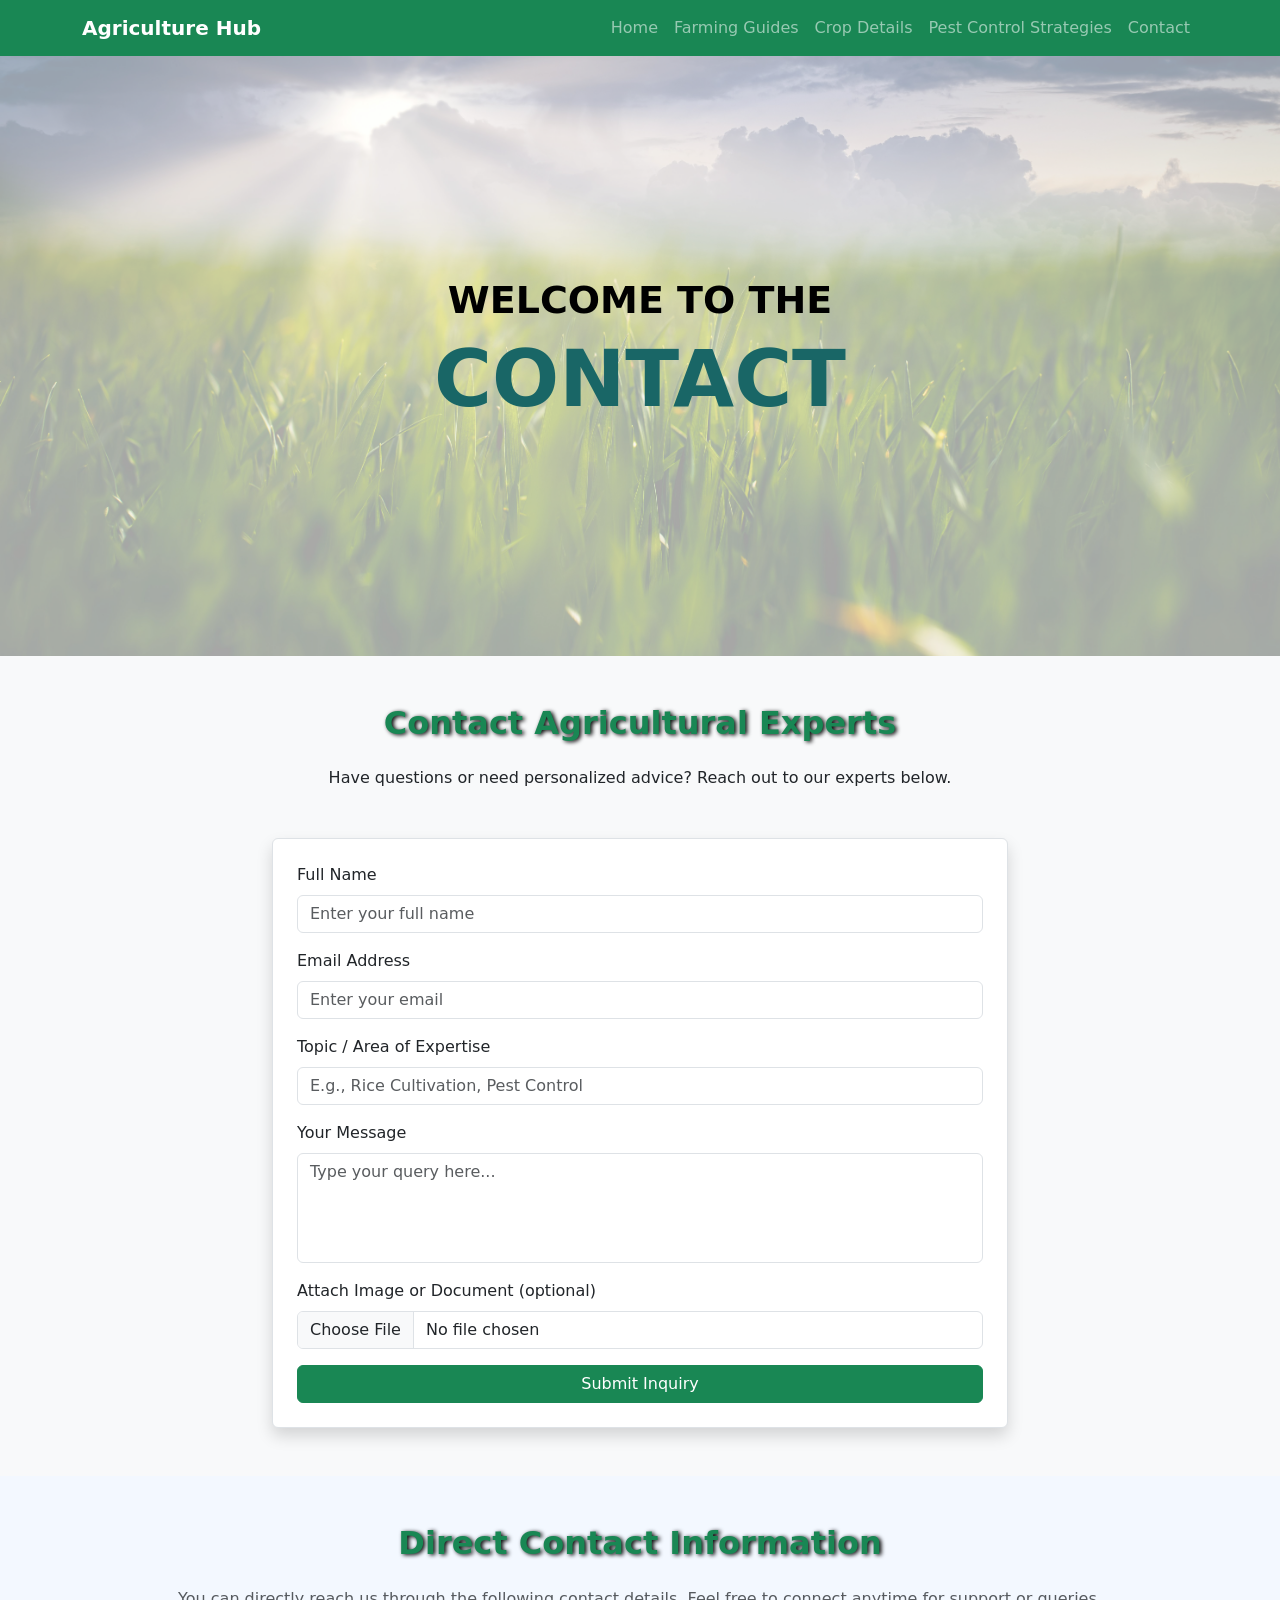
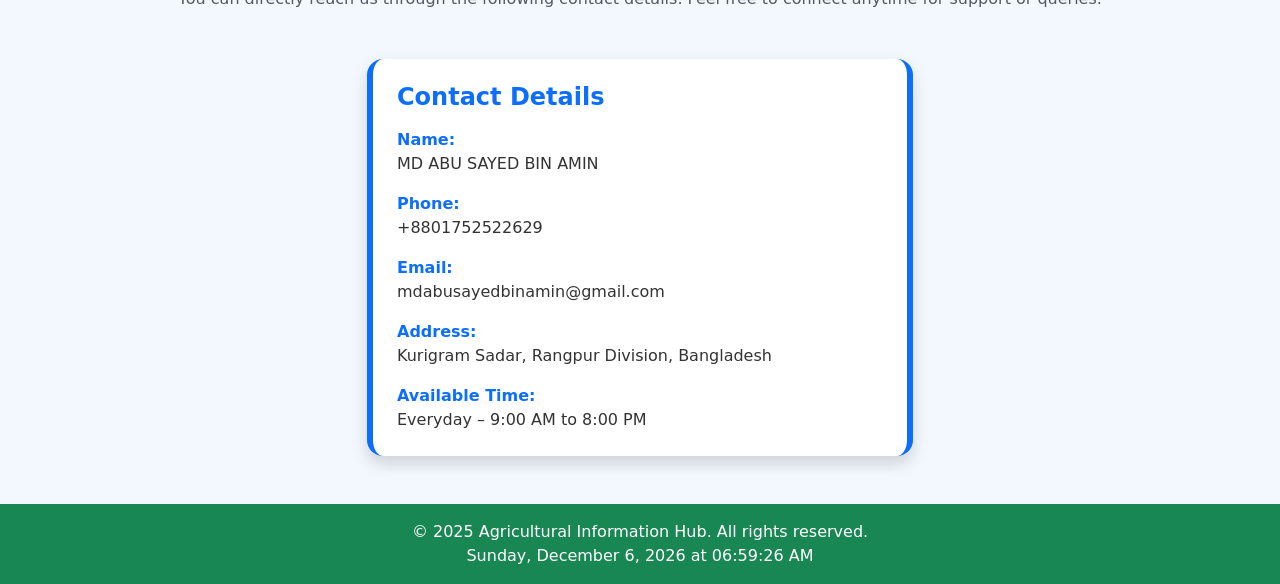
==== Contact.html @ fcf2a687 "first commit" ====
<!DOCTYPE html>
<html lang="en">
  <head>
    <meta charset="UTF-8" />
    <meta name="viewport" content="width=device-width, initial-scale=1.0" />
    <title>Agricultural Information Hub</title>
    <link
      href="https://cdn.jsdelivr.net/npm/bootstrap@5.3.3/dist/css/bootstrap.min.css"
      rel="stylesheet"
    />
    <link rel="stylesheet" href="./style.css" />
    <link rel="stylesheet" href="./css/bootstrap.min.css" />
  </head>
  <body>
    <section class="header">
      <nav class="navbar navbar-expand-lg navbar-dark bg-success">
        <div class="container">
          <a class="navbar-brand fw-bold" href="">Agriculture Hub</a>
          <button
            class="navbar-toggler"
            type="button"
            data-bs-toggle="collapse"
            data-bs-target="#navbarNav"
          >
            <span class="navbar-toggler-icon"></span>
          </button>
          <div class="collapse navbar-collapse" id="navbarNav">
            <ul class="navbar-nav ms-auto">
              <li class="nav-item">
                <a class="nav-link" href="index.html">Home</a>
              </li>
              <li class="nav-item">
                <a class="nav-link" href="Farming-Guides.html"
                  >Farming Guides</a
                >
              </li>
              <li class="nav-item">
                <a class="nav-link" href="Crop-Details.html">Crop Details</a>
              </li>
              <li class="nav-item">
                <a class="nav-link" href="Pest-Control.html">Pest Control Strategies</a>
              </li>
              <li class="nav-item">
                <a class="nav-link" href="Contact.html">Contact</a>
              </li>
            </ul>
          </div>
        </div>
      </nav>
    </section>

    <section class="hero-farming">
      <img src="./image/update-2.jpg" alt="" />
      <div class="caption">
        <h3>Welcome To The</h3>
        <h2>Contact</h2>
      </div>
    </section>

  <section id="contact" class="contact py-5 bg-light">
    <div class="container">
      <h2 class="text-center mb-4 fw-bold text-success">Contact Agricultural Experts</h2>
      <p class="text-center mb-5">Have questions or need personalized advice? Reach out to our experts below.</p>
      <div class="row justify-content-center">
        <div class="col-md-8">
          <form class="p-4 border rounded shadow bg-white">
            <div class="mb-3">
              <label for="name" class="form-label">Full Name</label>
              <input type="text" class="form-control" id="name" placeholder="Enter your full name" required>
            </div>
            <div class="mb-3">
              <label for="email" class="form-label">Email Address</label>
              <input type="email" class="form-control" id="email" placeholder="Enter your email" required>
            </div>
            <div class="mb-3">
              <label for="topic" class="form-label">Topic / Area of Expertise</label>
              <input type="text" class="form-control" id="topic" placeholder="E.g., Rice Cultivation, Pest Control">
            </div>
            <div class="mb-3">
              <label for="message" class="form-label">Your Message</label>
              <textarea class="form-control" id="message" rows="4" placeholder="Type your query here..." required></textarea>
            </div>
            <div class="mb-3">
              <label for="attachment" class="form-label">Attach Image or Document (optional)</label>
              <input type="file" class="form-control" id="attachment">
            </div>
            <button type="submit" class="btn btn-success w-100">Submit Inquiry</button>
          </form>
        </div>
      </div>
    </div>
  </section>






  <section class="contact-info-section py-5">
    <div class="container">
        <h2 class="text-center mb-4 fw-bold text-success">Direct Contact Information</h2>
        <p class="text-center text-muted mb-5">
            You can directly reach us through the following contact details. 
            Feel free to connect anytime for support or queries.
        </p>

        <div class="row justify-content-center">
            <div class="col-lg-6">
                <div class="info-box shadow p-4 rounded-4 bg-white">
                    <h4 class="fw-bold mb-3 text-primary">Contact Details</h4>

                    <div class="info-item mb-3">
                        <strong>Name:</strong>
                        <p class="mb-0">MD ABU SAYED BIN AMIN</p>
                    </div>

                    <div class="info-item mb-3">
                        <strong>Phone:</strong>
                        <p class="mb-0">+8801752522629</p>
                    </div>

                    <div class="info-item mb-3">
                        <strong>Email:</strong>
                        <p class="mb-0">mdabusayedbinamin@gmail.com</p>
                    </div>

                    <div class="info-item mb-3">
                        <strong>Address:</strong>
                        <p class="mb-0">Kurigram Sadar, Rangpur Division, Bangladesh</p>
                    </div>

                    <div class="info-item">
                        <strong>Available Time:</strong>
                        <p class="mb-0">Everyday – 9:00 AM to 8:00 PM</p>
                    </div>

                </div>
            </div>
        </div>
    </div>
</section>


    <footer class="bg-success text-white text-center py-3">
      <p class="mb-0">
        © 2025 Agricultural Information Hub. All rights reserved.

      </p>
      <div id="timedate">

      </div>
    </footer>

    <script src="./js/bootstrap.bundle.min.js">


    </script>
    <script>
      function updateClock(){
                const now = new Date();
               const Options={
                    weekday:'long',
                    year:'numeric',
                    month:'long',
                    day:'numeric',
                    hour:'2-digit',
                    minute:'2-digit',
                    second:'2-digit'

                };
                document.getElementById('timedate').innerHTML = 
                now.toLocaleDateString('en-US', Options);

            }
            updateClock();
            setInterval(updateClock , 1000);
    </script>


  </body>
</html>
---- style.css ----
.slider .carousel-inner img{
    width: 100%;
    height: 700px;
    object-fit: cover;
}
.about .row{
    display: grid;
    grid-template-columns: 1fr 1fr;
    column-gap: 30px;
}
.about img{
    width: 100%;
}
.about{
    padding-top: 50px;
    padding-bottom: 40px;
}
.about .caption{
    align-items: center;
    padding-top: 50px;
    
}
.about h2{
    text-transform: uppercase;
    font-size: 46px;
    color: green;
}
.farming img{
    width: 100%;
    
}
.contact textarea{
    resize: none;
}
.hero-farming img{
    width: 100%;
    height: 600px;
    object-fit: cover;
}
.hero-farming{
    position: relative;
}
.hero-farming .caption{
    content: '';
    position: absolute;
    left: 50%;
    top: 50%;
    transform: translate(-50%,-50%);
    z-index: 1;
    text-transform: uppercase;
    font-size: 52px;
    font-weight: 900;
    color: #fff;
}
.hero-farming h2{
    font-size: 62px;
    color: #ff0018;
    font-weight: bold;
}

/*
  font-family: "Stack Sans Text", sans-serif;
  font-family: "Open Sans", sans-serif; */


.future h2{
    color: green;
    /* text-shadow: 0px 6px 7px; */
    font-size: 40px;
    padding: 43px;
    /* text-transform: uppercase; */
    text-decoration: dashed;
}
.hero-farming h2{
        font-size: 79px;
    /* color: #ff0018; */
    font-weight: bold;
    /* color: black; */
    color: #196666;
}
.hero-farming h3{
    font-size: 28ox;
        color: black;
        font-size: 38px;
        font-weight: bold;
        text-align: center;
}
.hero-farming img{
    opacity: 0.4;
}


.pest .caption{
        color: green;
    /* text-shadow: 0px 6px 7px; */
    font-size: 40px;
    padding: 43px;
    /* text-transform: uppercase; */
    text-decoration: dashed;
}
.header {
    position: sticky;
    top: 0;
    z-index: 9999;
}

.foot {
    position: sticky;
    bottom: 0;
    z-index: 9999;
}
.header img {
    width: 55px;
    height: 38px;

}

.slider img {
    width: 300px;
    height: 300px;
}

.introduction .flex img {
    width: 100%;
    height: 385px;
    box-sizing: border-box;
    object-fit: cover;
}

.introduction .flex p {
    text-align: justify;
}

.document h2 {
    text-shadow: 2px 1px 4px black;
}

.document .card img {
    width: 100%;
    height: 270px;
}



.gallery h2 {
    text-shadow: 2px 1px 4px black;
}

.gallery .card img {
    width: 100%;
    height: 270px;
}

.contact h2 {
    text-shadow: 2px 1px 4px black;
}

.contact2 a{
    text-decoration: none;
    color: black;
    font-weight: 700;
}

.card {
      width: 100%;
      padding: 20px;
      border-radius: 10px;
      background-color: #ffffff;
      box-shadow: 0 4px 8px black;
      transition: transform 0.3s ease, box-shadow 0.3s ease;
      
    }

    .card:hover {
      transform: translateY(-10px);
      box-shadow: 0 12px 24px rgba(0,0,0,0.2);
    }

    .introduction .flex img{
      width: 100%;
      height: 450px;
      padding: 20px;
      border-radius: 10px;
      background-color: #ffffff;
      box-shadow: 0 4px 8px black;
      transition: transform 0.3s ease, box-shadow 0.3s ease;
    }

    .introduction .flex img:hover {
      transform: translateY(-10px);
      box-shadow: 0 12px 24px rgba(0,0,0,0.2);
    }

.document .card-hight{
     max-height: 230px;
 
}

.document .card-hight2{
     max-height: 307px;
 
}






.ipm-section h2 {
    color: #1a7f37;
}

.ipm-intro {
    font-size: 18px;
    color: #555;
}

.ipm-card {
    transition: 0.3s;
}

.ipm-card:hover {
    transform: translateY(-6px);
    background: #e9ffe6;
}
.pest-section:hover{
    transform: translateY(-6px);
    background: #e9ffe6;
}
.ipm-list li,
.ipm-tips li {
    margin-bottom: 10px;
    line-height: 1.6;
    font-size: 16px;
}

.tips-box {
    border-left: 6px solid #1a7f37;
     border-right: 6px solid #1a7f37;
}

.ipm-tips li::before {
    content: "✔ ";
    color: #1a7f37;
    font-weight: bold;
}


.contact-info-section {
    background: #f3f8ff;
}

.info-box {
    border-left: 6px solid #0d6efd;
     border-right: 6px solid #0d6efd;
}

.info-item strong {
    font-size: 16px;
    color: #0d6efd;
}

.info-item p {
    font-size: 16px;
    color: #333;
}

.info-box:hover {
    background: #e8f0ff;
    transition: 0.3s;
}
.contact-info-section h2{
        text-shadow: 2px 1px 4px black;
}
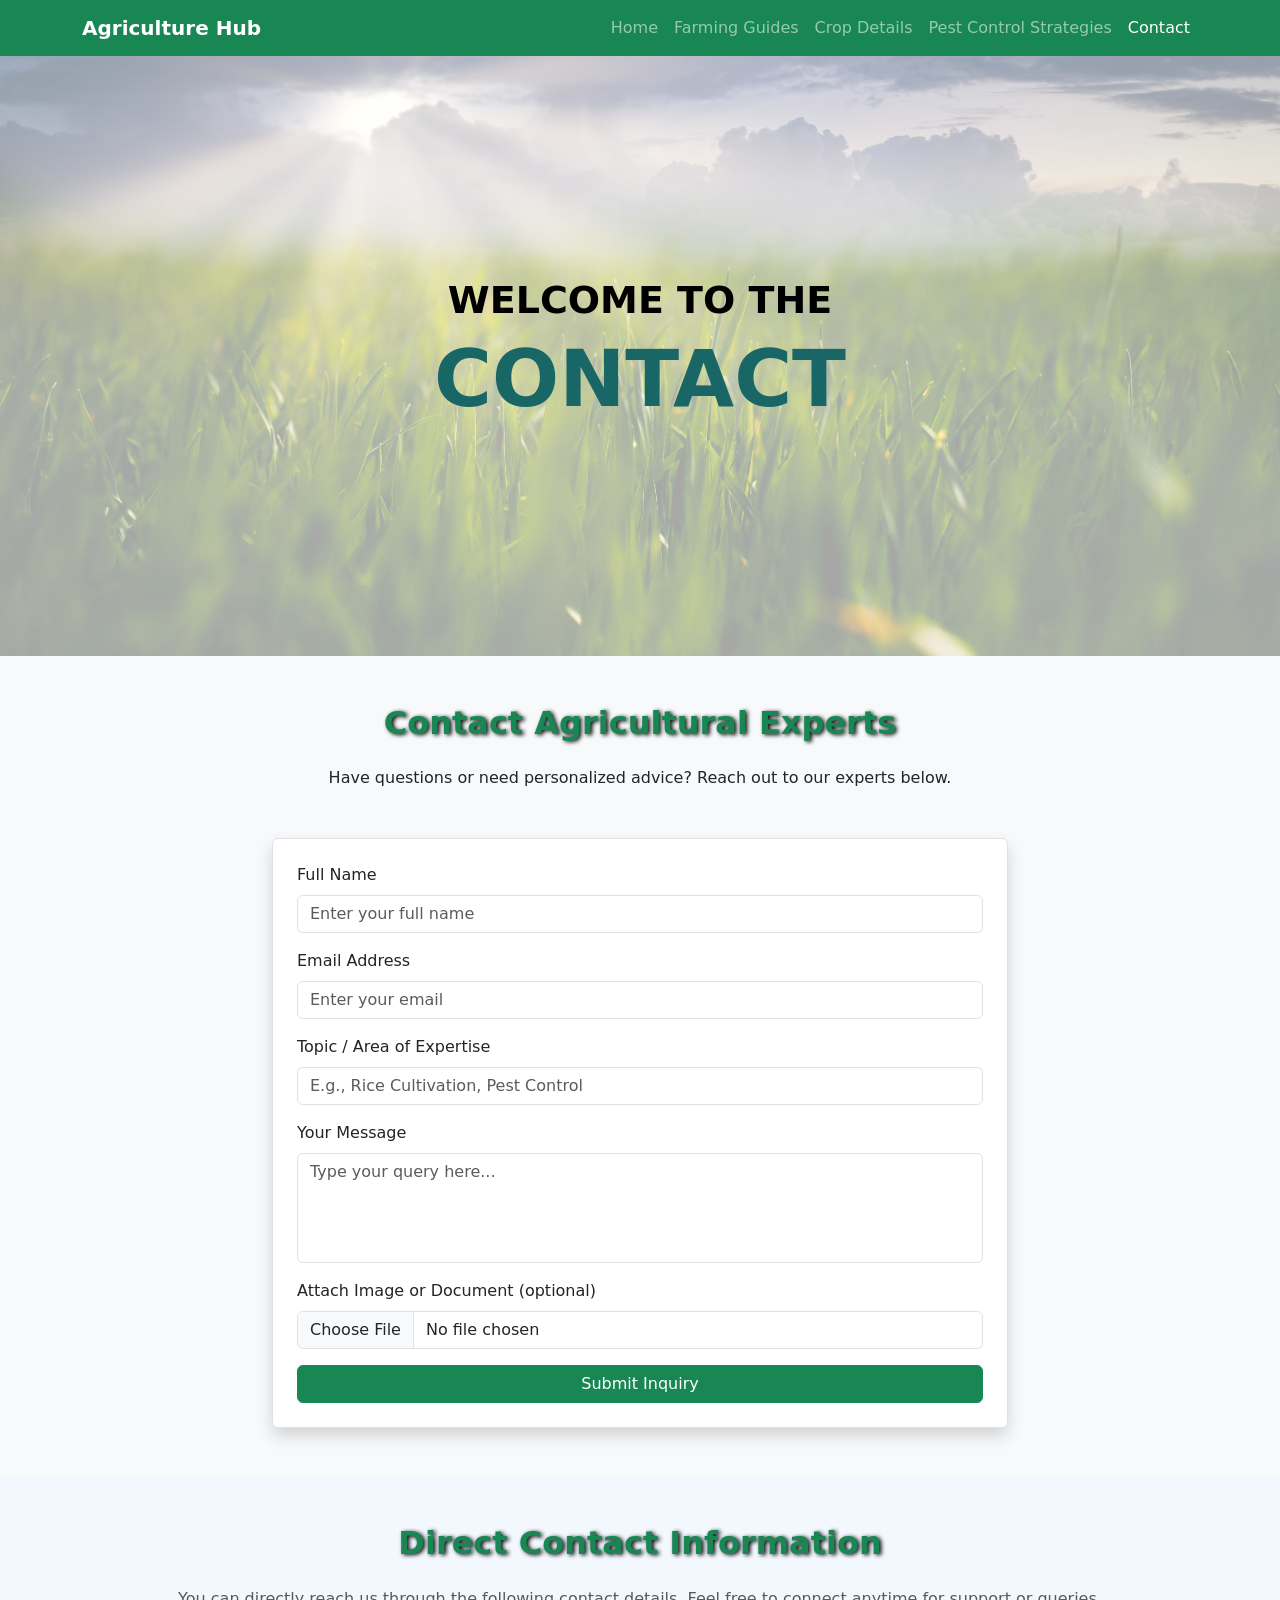
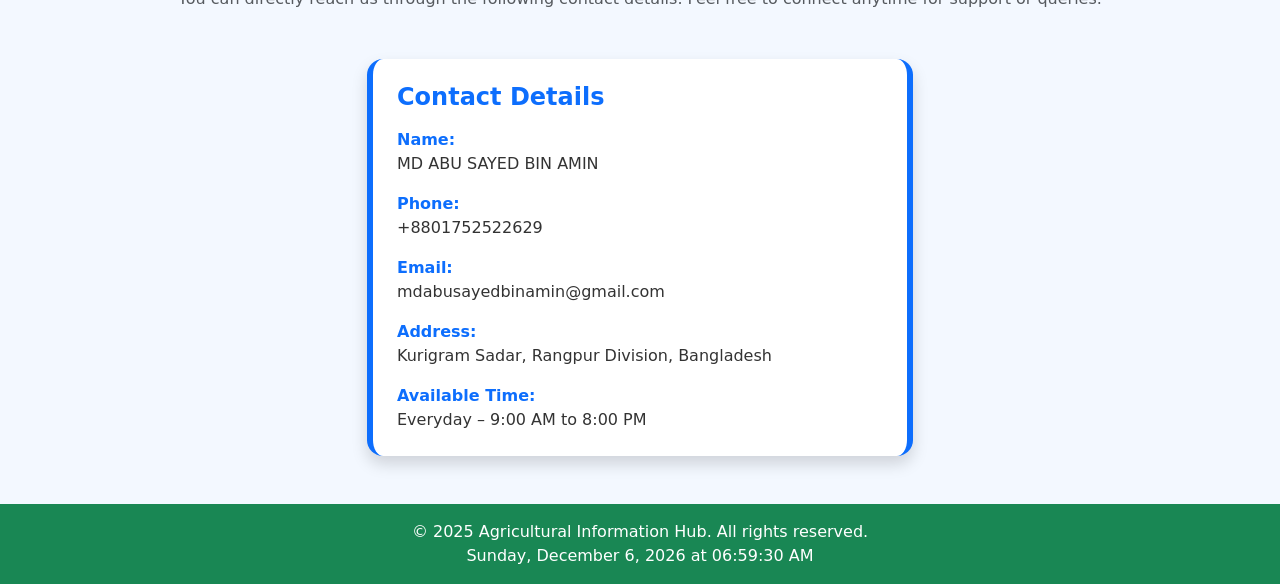
==== commit 1a65f274: "updateCode" ====
--- a/Contact.html
+++ b/Contact.html
@@ -1,63 +1,55 @@
 <!DOCTYPE html>
 <html lang="en">
-  <head>
-    <meta charset="UTF-8" />
-    <meta name="viewport" content="width=device-width, initial-scale=1.0" />
-    <title>Agricultural Information Hub</title>
-    <link
-      href="https://cdn.jsdelivr.net/npm/bootstrap@5.3.3/dist/css/bootstrap.min.css"
-      rel="stylesheet"
-    />
-    <link rel="stylesheet" href="./style.css" />
-    <link rel="stylesheet" href="./css/bootstrap.min.css" />
-  </head>
-  <body>
-    <section class="header">
-      <nav class="navbar navbar-expand-lg navbar-dark bg-success">
-        <div class="container">
-          <a class="navbar-brand fw-bold" href="">Agriculture Hub</a>
-          <button
-            class="navbar-toggler"
-            type="button"
-            data-bs-toggle="collapse"
-            data-bs-target="#navbarNav"
-          >
-            <span class="navbar-toggler-icon"></span>
-          </button>
-          <div class="collapse navbar-collapse" id="navbarNav">
-            <ul class="navbar-nav ms-auto">
-              <li class="nav-item">
-                <a class="nav-link" href="index.html">Home</a>
-              </li>
-              <li class="nav-item">
-                <a class="nav-link" href="Farming-Guides.html"
-                  >Farming Guides</a
-                >
-              </li>
-              <li class="nav-item">
-                <a class="nav-link" href="Crop-Details.html">Crop Details</a>
-              </li>
-              <li class="nav-item">
-                <a class="nav-link" href="Pest-Control.html">Pest Control Strategies</a>
-              </li>
-              <li class="nav-item">
-                <a class="nav-link" href="Contact.html">Contact</a>
-              </li>
-            </ul>
-          </div>
+
+<head>
+  <meta charset="UTF-8" />
+  <meta name="viewport" content="width=device-width, initial-scale=1.0" />
+  <title>Agricultural Information Hub</title>
+  <link href="https://cdn.jsdelivr.net/npm/bootstrap@5.3.3/dist/css/bootstrap.min.css" rel="stylesheet" />
+  <link rel="stylesheet" href="./style.css" />
+  <link rel="stylesheet" href="./css/bootstrap.min.css" />
+</head>
+
+<body>
+  <section class="header">
+    <nav class="navbar navbar-expand-lg navbar-dark bg-success">
+      <div class="container">
+        <a class="navbar-brand fw-bold" href="">Agriculture Hub</a>
+        <button class="navbar-toggler" type="button" data-bs-toggle="collapse" data-bs-target="#navbarNav">
+          <span class="navbar-toggler-icon"></span>
+        </button>
+        <div class="collapse navbar-collapse" id="navbarNav">
+          <ul class="navbar-nav ms-auto">
+            <li class="nav-item">
+              <a class="nav-link" href="index.html">Home</a>
+            </li>
+            <li class="nav-item">
+              <a class="nav-link" href="Farming-Guides.html">Farming Guides</a>
+            </li>
+            <li class="nav-item">
+              <a class="nav-link" href="Crop-Details.html">Crop Details</a>
+            </li>
+            <li class="nav-item">
+              <a class="nav-link" href="Pest-Control.html">Pest Control Strategies</a>
+            </li>
+            <li class="nav-item">
+              <a class="nav-link active" href="Contact.html">Contact</a>
+            </li>
+          </ul>
         </div>
-      </nav>
-    </section>
+      </div>
+    </nav>
+  </section>
 
-    <section class="hero-farming">
-      <img src="./image/update-2.jpg" alt="" />
-      <div class="caption">
-        <h3>Welcome To The</h3>
-        <h2>Contact</h2>
-      </div>
-    </section>
+  <section class="hero-farming">
+    <img src="./image/update-2.jpg" alt="" />
+    <div class="caption">
+      <h3>Welcome To The</h3>
+      <h2>Contact</h2>
+    </div>
+  </section>
 
-  <section id="contact" class="contact py-5 bg-light">
+  <section id="contactForm" class="contact py-5 bg-light">
     <div class="container">
       <h2 class="text-center mb-4 fw-bold text-success">Contact Agricultural Experts</h2>
       <p class="text-center mb-5">Have questions or need personalized advice? Reach out to our experts below.</p>
@@ -66,11 +58,11 @@
           <form class="p-4 border rounded shadow bg-white">
             <div class="mb-3">
               <label for="name" class="form-label">Full Name</label>
-              <input type="text" class="form-control" id="name" placeholder="Enter your full name" required>
+              <input type="text" class="form-control" id="name" placeholder="Enter your full name">
             </div>
             <div class="mb-3">
               <label for="email" class="form-label">Email Address</label>
-              <input type="email" class="form-control" id="email" placeholder="Enter your email" required>
+              <input type="email" class="form-control" id="email" placeholder="Enter your email">
             </div>
             <div class="mb-3">
               <label for="topic" class="form-label">Topic / Area of Expertise</label>
@@ -78,7 +70,7 @@
             </div>
             <div class="mb-3">
               <label for="message" class="form-label">Your Message</label>
-              <textarea class="form-control" id="message" rows="4" placeholder="Type your query here..." required></textarea>
+              <textarea class="form-control" id="message" rows="4" placeholder="Type your query here..."></textarea>
             </div>
             <div class="mb-3">
               <label for="attachment" class="form-label">Attach Image or Document (optional)</label>
@@ -98,84 +90,86 @@
 
   <section class="contact-info-section py-5">
     <div class="container">
-        <h2 class="text-center mb-4 fw-bold text-success">Direct Contact Information</h2>
-        <p class="text-center text-muted mb-5">
-            You can directly reach us through the following contact details. 
-            Feel free to connect anytime for support or queries.
-        </p>
+      <h2 class="text-center mb-4 fw-bold text-success">Direct Contact Information</h2>
+      <p class="text-center text-muted mb-5">
+        You can directly reach us through the following contact details.
+        Feel free to connect anytime for support or queries.
+      </p>
 
-        <div class="row justify-content-center">
-            <div class="col-lg-6">
-                <div class="info-box shadow p-4 rounded-4 bg-white">
-                    <h4 class="fw-bold mb-3 text-primary">Contact Details</h4>
+      <div class="row justify-content-center">
+        <div class="col-lg-6">
+          <div class="info-box shadow p-4 rounded-4 bg-white">
+            <h4 class="fw-bold mb-3 text-primary">Contact Details</h4>
 
-                    <div class="info-item mb-3">
-                        <strong>Name:</strong>
-                        <p class="mb-0">MD ABU SAYED BIN AMIN</p>
-                    </div>
+            <div class="info-item mb-3">
+              <strong>Name:</strong>
+              <p class="mb-0">MD ABU SAYED BIN AMIN</p>
+            </div>
 
-                    <div class="info-item mb-3">
-                        <strong>Phone:</strong>
-                        <p class="mb-0">+8801752522629</p>
-                    </div>
+            <div class="info-item mb-3">
+              <strong>Phone:</strong>
+              <p class="mb-0">+8801752522629</p>
+            </div>
 
-                    <div class="info-item mb-3">
-                        <strong>Email:</strong>
-                        <p class="mb-0">mdabusayedbinamin@gmail.com</p>
-                    </div>
+            <div class="info-item mb-3">
+              <strong>Email:</strong>
+              <p class="mb-0">mdabusayedbinamin@gmail.com</p>
+            </div>
 
-                    <div class="info-item mb-3">
-                        <strong>Address:</strong>
-                        <p class="mb-0">Kurigram Sadar, Rangpur Division, Bangladesh</p>
-                    </div>
+            <div class="info-item mb-3">
+              <strong>Address:</strong>
+              <p class="mb-0">Kurigram Sadar, Rangpur Division, Bangladesh</p>
+            </div>
 
-                    <div class="info-item">
-                        <strong>Available Time:</strong>
-                        <p class="mb-0">Everyday – 9:00 AM to 8:00 PM</p>
-                    </div>
+            <div class="info-item">
+              <strong>Available Time:</strong>
+              <p class="mb-0">Everyday – 9:00 AM to 8:00 PM</p>
+            </div>
 
-                </div>
-            </div>
+          </div>
         </div>
+      </div>
     </div>
-</section>
+  </section>
 
 
-    <footer class="bg-success text-white text-center py-3">
-      <p class="mb-0">
-        © 2025 Agricultural Information Hub. All rights reserved.
+  <footer class="bg-success text-white text-center py-3">
+    <p class="mb-0">
+      © 2025 Agricultural Information Hub. All rights reserved.
 
-      </p>
-      <div id="timedate">
+    </p>
+    <div id="timedate">
 
-      </div>
-    </footer>
+    </div>
+  </footer>
 
-    <script src="./js/bootstrap.bundle.min.js">
+  <script src="./js/bootstrap.bundle.min.js">
 
 
-    </script>
-    <script>
-      function updateClock(){
-                const now = new Date();
-               const Options={
-                    weekday:'long',
-                    year:'numeric',
-                    month:'long',
-                    day:'numeric',
-                    hour:'2-digit',
-                    minute:'2-digit',
-                    second:'2-digit'
+  </script>
+  <script src="./js/index.js"></script>
+  <script>
+    function updateClock() {
+      const now = new Date();
+      const Options = {
+        weekday: 'long',
+        year: 'numeric',
+        month: 'long',
+        day: 'numeric',
+        hour: '2-digit',
+        minute: '2-digit',
+        second: '2-digit'
 
-                };
-                document.getElementById('timedate').innerHTML = 
-                now.toLocaleDateString('en-US', Options);
+      };
+      document.getElementById('timedate').innerHTML =
+        now.toLocaleDateString('en-US', Options);
 
-            }
-            updateClock();
-            setInterval(updateClock , 1000);
-    </script>
+    }
+    updateClock();
+    setInterval(updateClock, 1000);
+  </script>
 
 
-  </body>
-</html>
+</body>
+
+</html>
--- a/style.css
+++ b/style.css
@@ -10,6 +10,8 @@
 }
 .about img{
     width: 100%;
+    height: 450px;
+    object-fit: cover;
 }
 .about{
     padding-top: 50px;
@@ -272,3 +274,27 @@
 .contact-info-section h2{
         text-shadow: 2px 1px 4px black;
 }
+
+.bio{
+    padding-bottom: 80px;
+    padding-top: 60px;
+}
+.bio h2{
+        font-size: 50px;
+    text-transform: uppercase;
+    padding-bottom: 40px;
+
+}
+.bio h3{
+    font-size: 40px;
+    color: red;
+}
+.bio img{
+    width: 100%;
+    height: 500px;
+    object-fit: cover;
+}
+.bio p{
+    font-size: 19px;
+    text-align: justify;
+}
